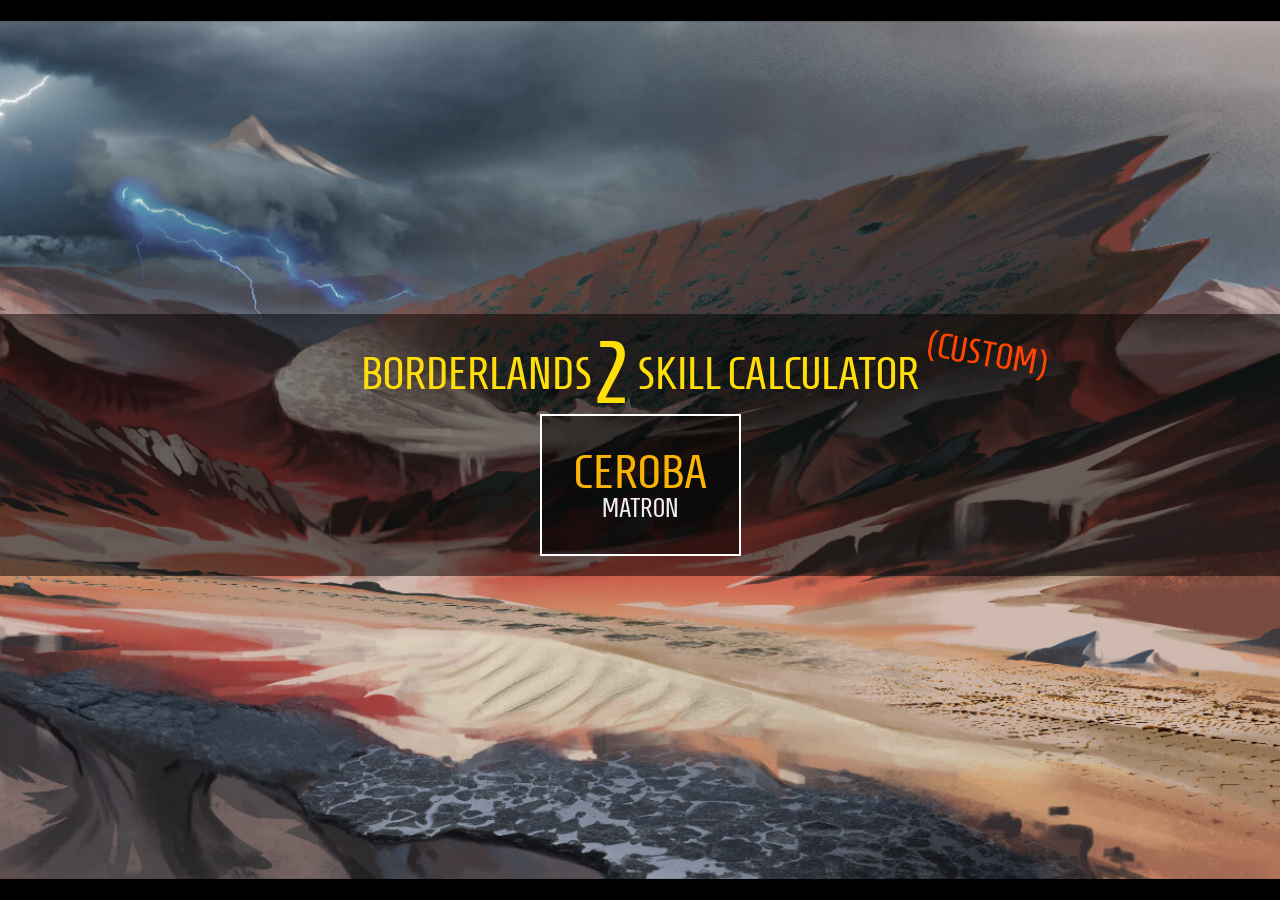
==== custom.html @ 97b46b7e "Add files via upload" ====
<!DOCTYPE html>
<html>
<head>
	<meta charset="utf-8">
	<title>Borderlands 2 Skill Calculator</title>
	<link href='main.css' rel='stylesheet' type='text/css'>
	<link href='https://fonts.googleapis.com/css?family=Homenaje' rel='stylesheet' type='text/css'>
	<script src="https://cdnjs.cloudflare.com/ajax/libs/jquery/1.8.1/jquery.min.js"></script>
</head>
<body class="choicePage">
<div class="wrapper">
<div class="header">
	<h1>Borderlands<em>2</em> skill calculator <div class="stamp">(Custom)</div></h1>
	<a class="biglink" href="matron.html">
		<h2>Ceroba</h2>
		<h3>Matron</h3>
	</a>

</div>
<!--#include virtual="./footer.txt"-->
</div>
</body>
</html>
---- main.css ----
html,
body {
  min-height: 100vh;
  margin: 0;
  padding: 0;
}

html {
  overflow-y: scroll;
}

body {
  display: flex;
  flex-direction: column;
  background: #333 url("max-davenport-glassed-desert.jpg") no-repeat fixed center center;
  background-size: cover;
  color: #eee;
  font: 15pt/17pt Homenaje, Impact, sans-serif;
  cursor: default;
  text-align: center;
}

::-moz-selection {
  color: black;
  background: #FBB406;
}

::selection {
  color: black;
  background: #FBB406;
}

h1,
h2,
h3 {
  margin: 0;
  font-weight: normal;
}

em {
  font-style: normal;
}

.header {
  font-size: 24pt;
  text-transform: uppercase;
  line-height: 1;
  padding-bottom: 10px;
  margin-bottom: 10px;
}

body.choicePage {
  display: table;
  width: 100%;
}

body.choicePage .wrapper {
  display: table-cell;
  width: 100%;
  vertical-align: middle;
}

.header * {
  position: relative;
  z-index: 11;
}

.header .links {
  text-align: center;
  line-height: 1.2;
  font-size: 50%;
  z-index: 20;
}

.header a.permalink {
  color: white;
  padding: 0.5em 0;
  -moz-user-select: text;
  -webkit-user-select: text;
  -ms-user-select: text;
  -o-user-select: text;
  user-select: text;
}

.header a.reset {
  color: red;
}

.header,
.summary {
  background-color: rgba(0, 0, 0, 0.5);
}

.header h1 {
  color: #FFDE09;
  font-size: 140%;
}

.header h1 em {
  font-style: normal;
  font-size: 200%;
  position: relative;
  top: 0.15em;
}

.header h2 {
  color: #FBB406;
  font-size: 150%;
}

.header h3 {
  font-size: 80%;
}

.treeCollection {
  text-align: center;
  width: 741px;
  height: 396px;
  margin: 20px auto 30px auto;
  position: relative;
  z-index: 20;
  -moz-user-select: none;
  -webkit-user-select: none;
  -ms-user-select: none;
  -o-user-select: none;
  user-select: none;
}

.treewrapper {
  float: left;
  width: 247px;
  height: 396px;
}

.tree {
  width: 174px;
  text-align: center;
  margin: 20px auto 0;
}

.bglayer {
  position: absolute;
  height: 396px;
  width: 247px;
}

.bglayer.color {
  height: 80px;
}

.green .gray {
  background: url("skill_bg_green_gray.png") transparent;
}

.blue .gray {
  background: url("skill_bg_blue_gray.png") transparent;
}

.red .gray {
  background: url("skill_bg_red_gray.png") transparent;
}

.green .color {
  background: url("skill_bg_green.png") transparent;
}

.blue .color {
  background: url("skill_bg_blue.png") transparent;
}

.red .color {
  background: url("skill_bg_red.png") transparent;
}

.skill {
  padding: 3px;
  width: 52px;
  height: 53px;
  cursor: pointer;
  position: relative;
  float: left;
}

.skill>img {
  width: 52px;
  height: 53px;
}

.actionSkill {
  display: inline-block;
  position: relative;
  cursor: pointer;
}

.points {
  visibility: hidden;
  position: absolute;
  width: 35px;
  height: 21px;
  line-height: 21px;
  bottom: 0;
  right: 0;
  padding: 0 2px;
  background: url("icons/points_overlay.png") transparent;
  color: white;
}

.actionSkill .points {
  visibility: initial;
}

.skill.partial .points {
  color: #F80;
}

.skill.full .points,
.actionSkill .points {
  color: #0B0;
}

.tier,
div.totalPoints,
legend {
  clear: both;
}

div.totalPoints {
  text-align: right;
}

legend,
span.totalPoints {
  text-transform: uppercase;
  font-weight: bold;
  font-size: 22pt;
  color: white;
  text-shadow: black 0 0 4px;
  position: absolute;
  display: block;
  width: 174px;
}

legend {
  width: 150px;
  text-align: left;
}

.push1 {
  margin-left: 58px;
}

.skill.partial .perLevel,
.skill.full .perLevel {
  display: none;
}

.tree .description,
.actionSkill .description
 {
  display: none;
  position: absolute;
  top: 0;
  width: 200px;
  z-index: 21;
  background-color: #111;
  color: white;
  padding: 0 0.25em 0.5em;
  text-align: center;
}

.green .description,
.blue .description {
  left: 110%;
}

.red .description {
  right: 110%;
}

.actionSkill .description {
  top: 10%;
  left: 105%;
}

.tier[data-level='4'] .description {
  top: auto;
  bottom: -59px;
}

.tier[data-level='4'] .description.shortTier4Description {
  top: 0;
  bottom: auto;
}

.tier[data-level='5'] .description {
  top: auto;
  bottom: 0;
}

.tree .description h2,
.actionSkill .description h2 {
  padding: 0.15em 0;
  margin-bottom: 0.15em;
  font-size: 125%;
  border-bottom: 1px solid gray;
}

.summary {
  display: flex;
  flex-grow: 1;
  flex-direction: column;
  position: relative;
  margin: 10px 0 0;
  padding: 8px 0;
  line-height: 1.1;
  z-index: 10;
}

.descriptionContainer {
  max-width: 700px;
  margin: 0 auto;
}

.descriptionContainer div.skillText {
  clear: both;
  border-top: 1px solid white;
  text-align: left;
}

.descriptionContainer strong {
  display: block;
  font-weight: normal;
  font-size: 120%;
  float: left;
  clear: left;
  width: 220px;
  margin-right: -220px;
  text-align: right;
}

.descriptionContainer div.descriptionText {
  margin: 4px 0 4px 230px;
  padding: 0;
}

.descriptionContainer .perLevel {
  display: none;
}

.footer {
  padding-top: 50px;
  margin-top: auto;
  text-align: center;
  font-size: 70%;
  color: white;
  color: rgba(255, 255, 255, 0.5);
}

.footer a {
  color: white;
  color: rgba(255, 255, 255, 0.5);
}

.footer a:hover {
  color: red;
}

.skill.partial .description em {
  color: #F80;
}

.skill.full .description em {
  color: #0B0;
}

.skill:hover .description {
  display: block;
}

.skill:hover .description:hover {
  display: none;
}

.actionSkill:hover .description {
  display: block;
}

.actionSkill:hover .description:hover {
  display: none;
}

.green legend {
  color: #41974D;
}

.blue legend {
  color: #2A87C7;
}

.red legend {
  color: #A93640;
}

a.biglink {
  display: inline-block;
  color: inherit;
  padding: 1em;
  margin: 10px;
  background: rgba(0, 0, 0, 0.5);
  border: 2px solid white;
  text-decoration: none;
}

a.biglink:hover {
  background: black;
  text-decoration: underline;
}

a.unavailable {
  cursor: not-allowed;
}

a.unavailable:hover {
  text-decoration: none;
}

img.portrait {
  position: absolute;
  position: fixed;
  height: 95%;
  left: 0;
  bottom: 0;
  z-index: 0;
}

.stamp {
  display: block;
  color: orangered;
  font-size: 0.8em;
}

@media (min-width: 80em) {
  .stamp {
    display: inline-block;
    position: absolute;
    transform: rotate(10deg);
    margin: 0.6em 0 0 0.2em;
  }
}
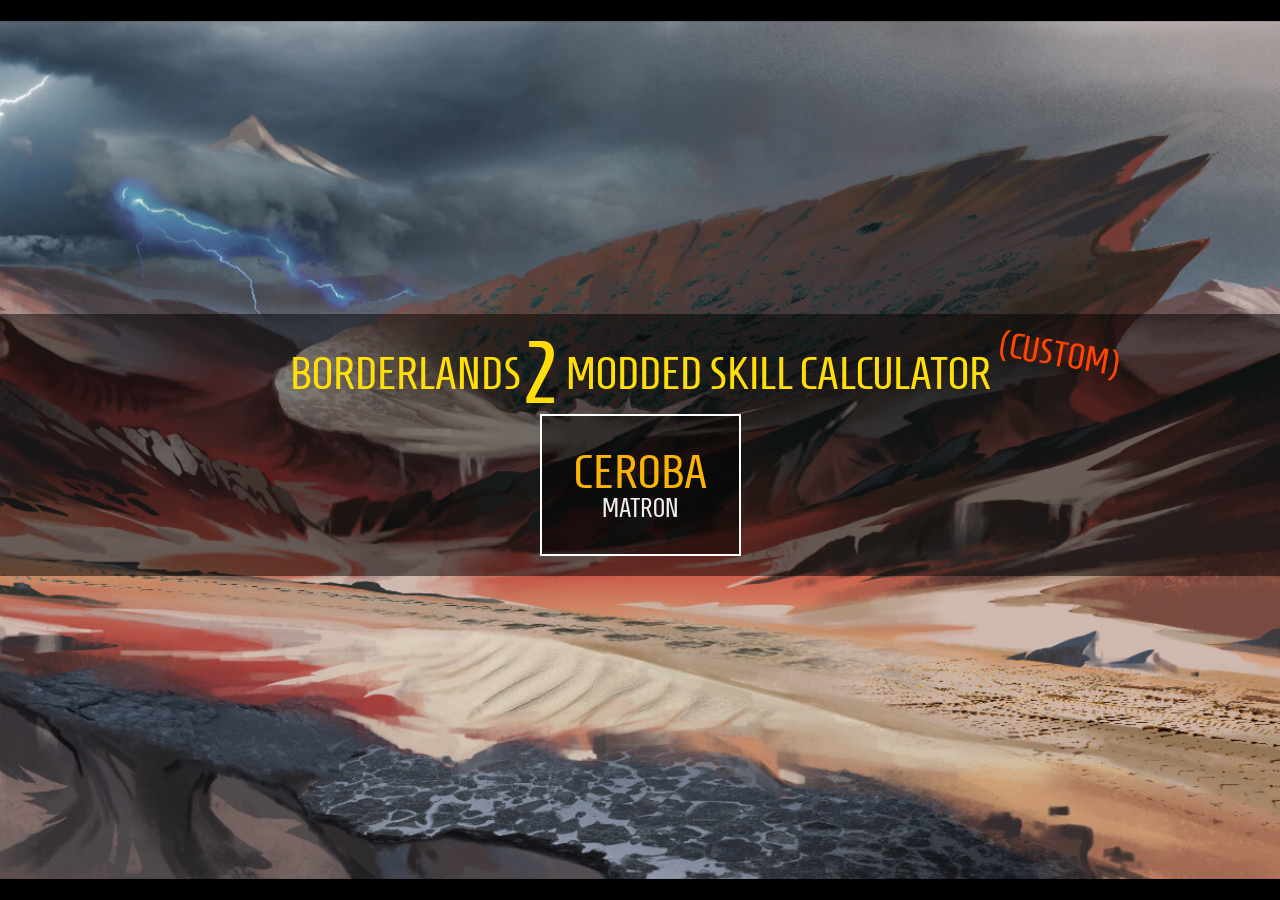
==== commit 7e609041: "Change title from 'skill calculator' to 'modded skill calculator'" ====
--- a/custom.html
+++ b/custom.html
@@ -10,7 +10,7 @@
 <body class="choicePage">
 <div class="wrapper">
 <div class="header">
-	<h1>Borderlands<em>2</em> skill calculator <div class="stamp">(Custom)</div></h1>
+	<h1>Borderlands<em>2</em> modded skill calculator <div class="stamp">(Custom)</div></h1>
 	<a class="biglink" href="matron.html">
 		<h2>Ceroba</h2>
 		<h3>Matron</h3>
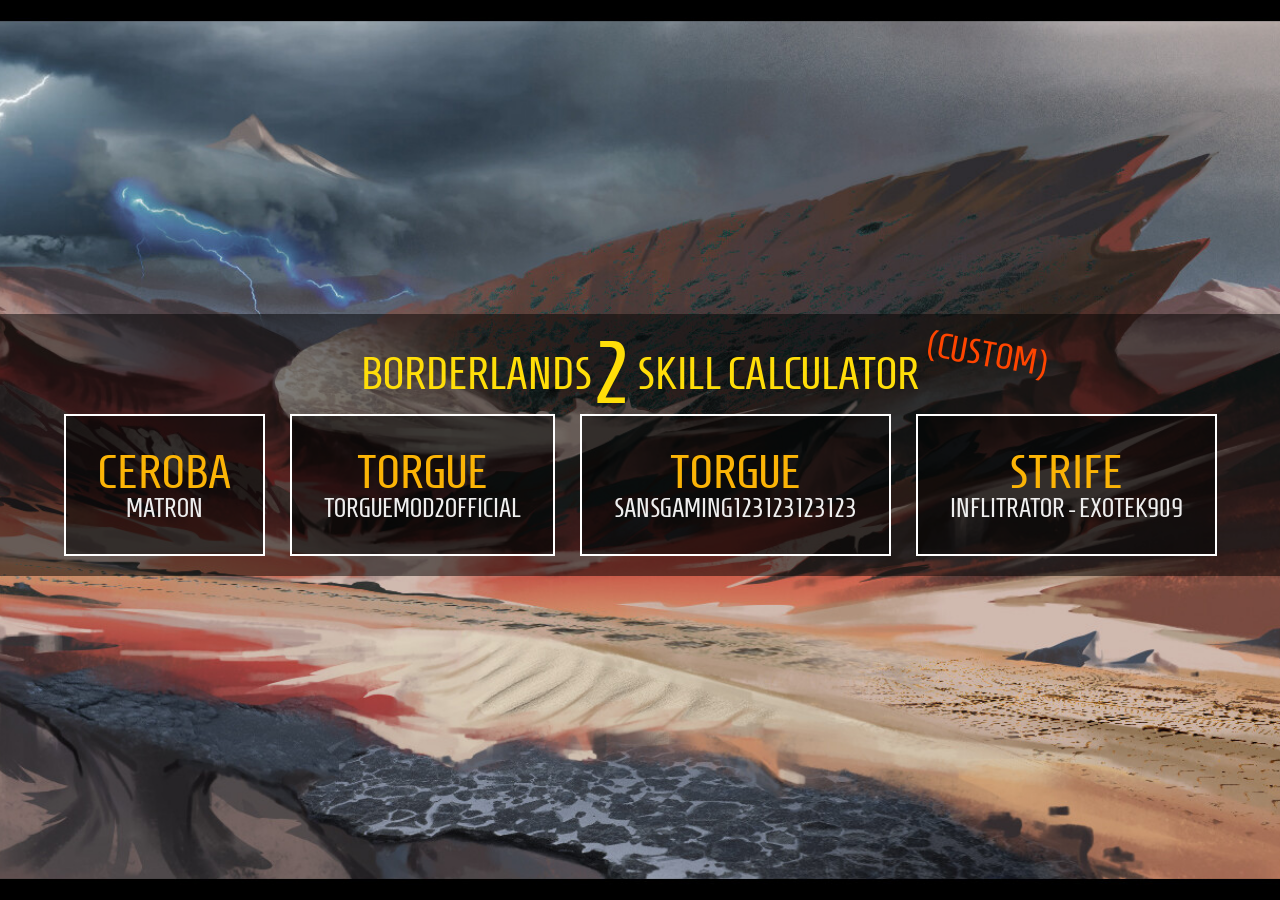
==== commit a3a03eda: "Add files via upload" ====
--- a/custom.html
+++ b/custom.html
@@ -10,12 +10,23 @@
 <body class="choicePage">
 <div class="wrapper">
 <div class="header">
-	<h1>Borderlands<em>2</em> modded skill calculator <div class="stamp">(Custom)</div></h1>
+	<h1>Borderlands<em>2</em> skill calculator <div class="stamp">(Custom)</div></h1>
 	<a class="biglink" href="matron.html">
 		<h2>Ceroba</h2>
 		<h3>Matron</h3>
 	</a>
-
+	<a class="biglink" href="custom.html">
+		<h2>Torgue</h2>
+		<h3>TorgueMod2Official</h3>
+	</a>
+	<a class="biglink" href="custom.html">
+		<h2>Torgue</h2>
+		<h3>sansgaming123123123123</h3>
+	</a>
+	<a class="biglink" href="custom.html">
+		<h2>Strife</h2>
+		<h3>Inflitrator - Exotek909</h3>
+	</a>
 </div>
 <!--#include virtual="./footer.txt"-->
 </div>
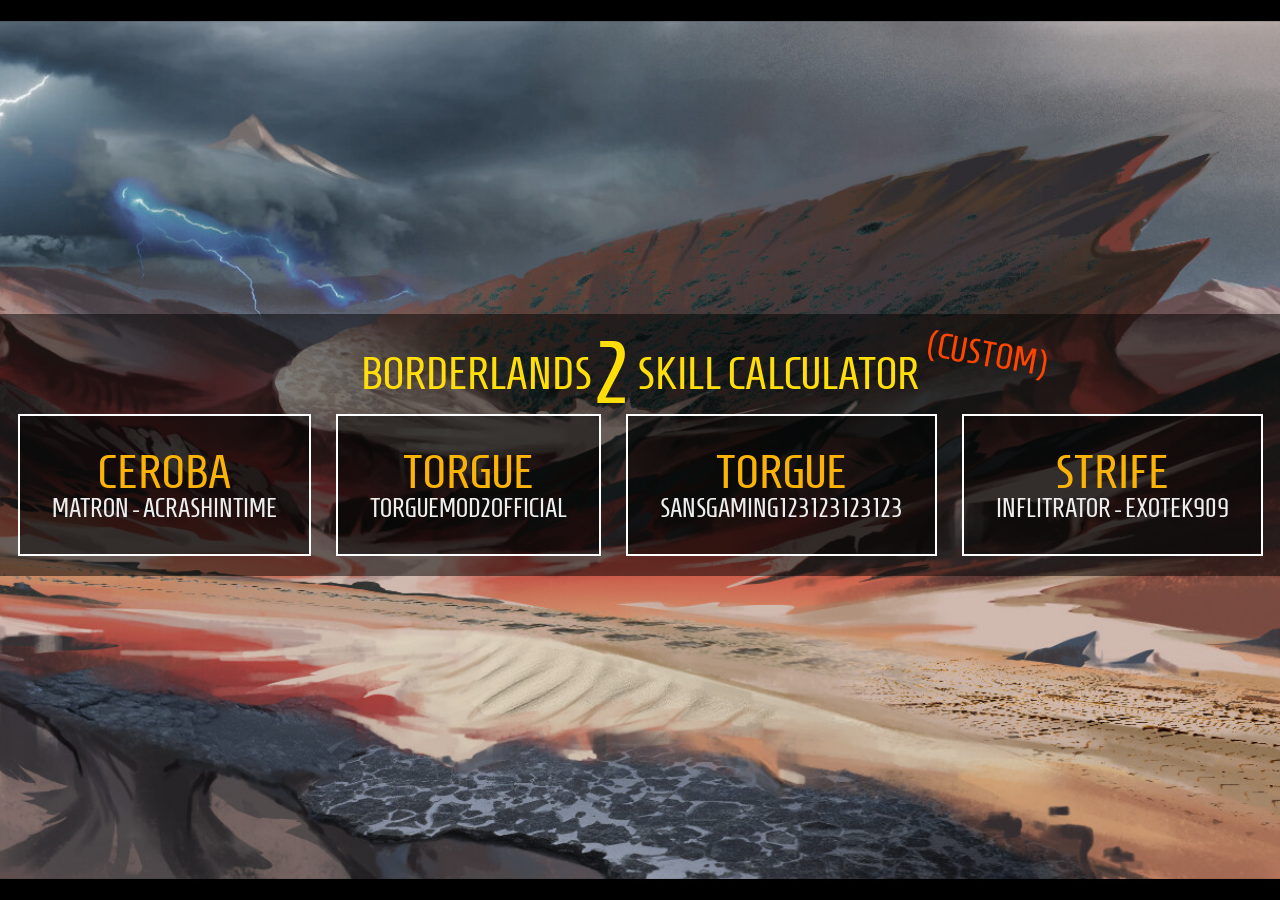
==== commit c4deccf3: "Add files via upload" ====
--- a/custom.html
+++ b/custom.html
@@ -13,7 +13,7 @@
 	<h1>Borderlands<em>2</em> skill calculator <div class="stamp">(Custom)</div></h1>
 	<a class="biglink" href="matron.html">
 		<h2>Ceroba</h2>
-		<h3>Matron</h3>
+		<h3>Matron - ACrashinTime</h3>
 	</a>
 	<a class="biglink" href="custom.html">
 		<h2>Torgue</h2>
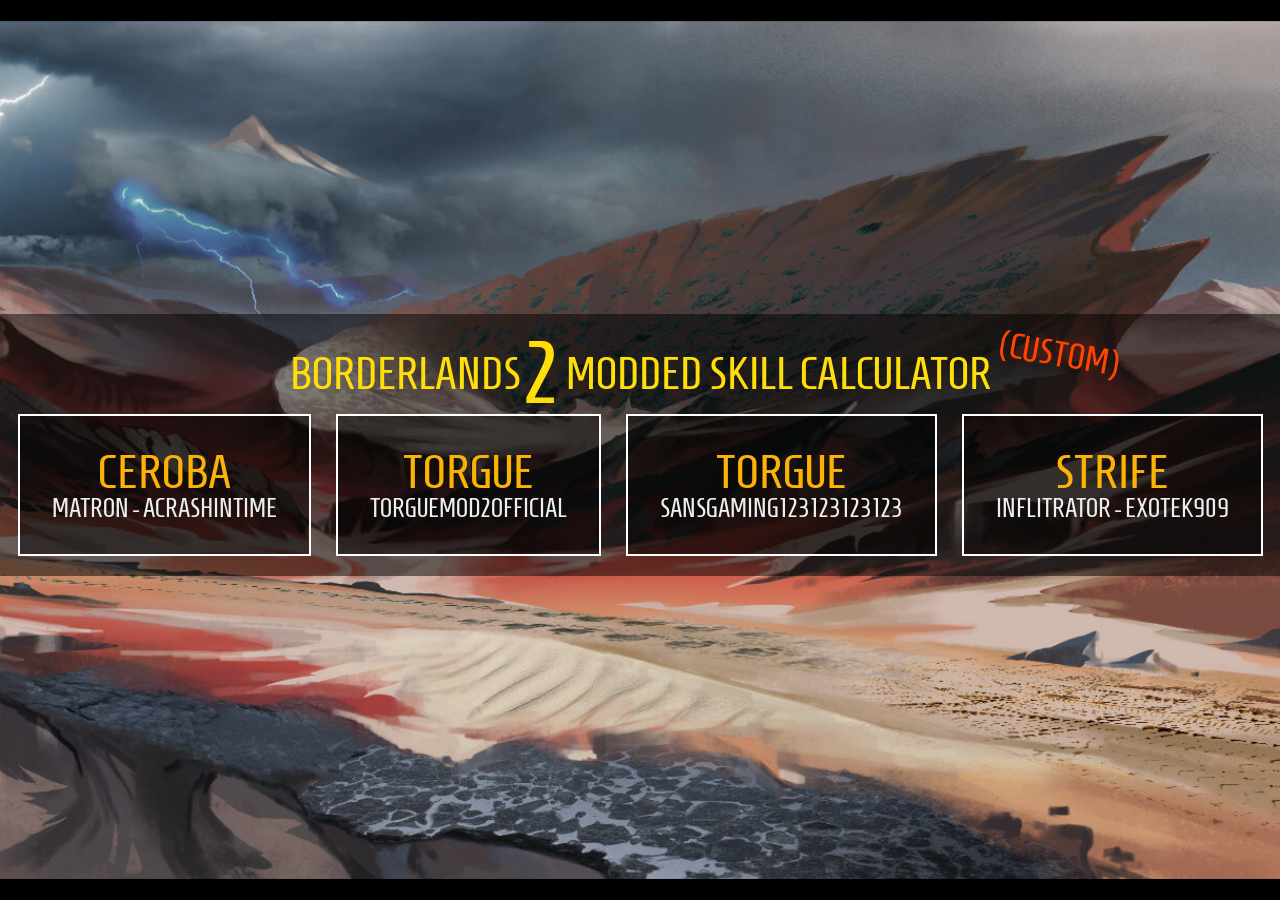
==== commit c1c39dac: "Add files via upload" ====
--- a/custom.html
+++ b/custom.html
@@ -10,7 +10,7 @@
 <body class="choicePage">
 <div class="wrapper">
 <div class="header">
-	<h1>Borderlands<em>2</em> skill calculator <div class="stamp">(Custom)</div></h1>
+	<h1>Borderlands<em>2</em> modded skill calculator <div class="stamp">(Custom)</div></h1>
 	<a class="biglink" href="matron.html">
 		<h2>Ceroba</h2>
 		<h3>Matron - ACrashinTime</h3>
